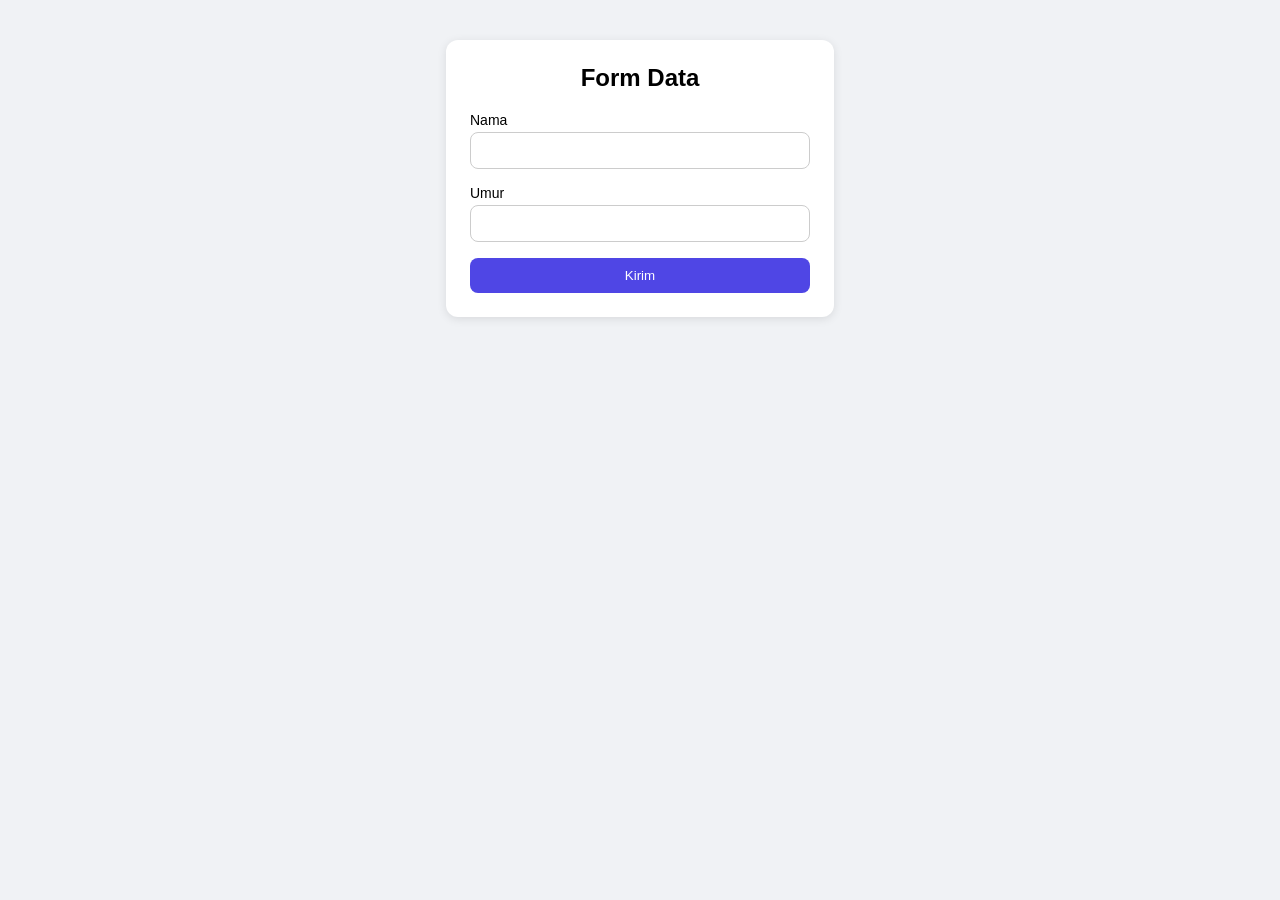
==== templates/index.html @ ef30b450 "Add index.html template and style.css for form layout and styling" ====
<!DOCTYPE html>
<html lang="en">
<head>
    <meta charset="UTF-8">
    <meta name="viewport" content="width=device-width, initial-scale=1.0">
    <title>Flask POST</title>
    <link rel="stylesheet" href="/static/style.css">
</head>
<body>
    <div class="card">
        <h2>Form Data</h2>

        <form method="POST" action="/kirim">
            <label for="nama">Nama</label>
            <input type="text" id="nama" name="nama" required>

            <label for="umur">Umur</label>
            <input type="number" id="umur" name="umur" required>

            <button type="submit">Kirim</button>
        </form>
    </div>
</body>
</html>
---- static/style.css ----
body {
    font-family: Arial, sans-serif;
    background: #f0f2f5;
    display: flex;
    justify-content: center;
    padding: 40px 16px;
    margin: 0;
}

.card {
    background: #fff;
    width: 100%;
    max-width: 340px;
    padding: 24px;
    border-radius: 12px;
    box-shadow: 0 2px 10px rgba(0, 0, 0, 0.1);
}

h2 {
    margin-top: 0;
    text-align: center;
}

label {
    display: block;
    margin-bottom: 4px;
    font-size: 14px;
}

input {
    width: 100%;
    padding: 10px;
    margin-bottom: 16px;
    border: 1px solid #ccc;
    border-radius: 8px;
    box-sizing: border-box;
}

button {
    width: 100%;
    padding: 10px;
    background: #4f46e5;
    color: #fff;
    border: none;
    border-radius: 8px;
    cursor: pointer;
}

button:hover {
    background: #4338ca;
}

.hasil {
    margin-top: 20px;
    padding: 14px;
    background: #eef2ff;
    border-left: 4px solid #4f46e5;
    border-radius: 8px;
}

.hasil h3 {
    margin: 0 0 8px;
}

.hasil p {
    margin: 4px 0;
}

.kembali {
    display: block;
    margin-top: 16px;
    text-align: center;
    color: #4f46e5;
    text-decoration: none;
}
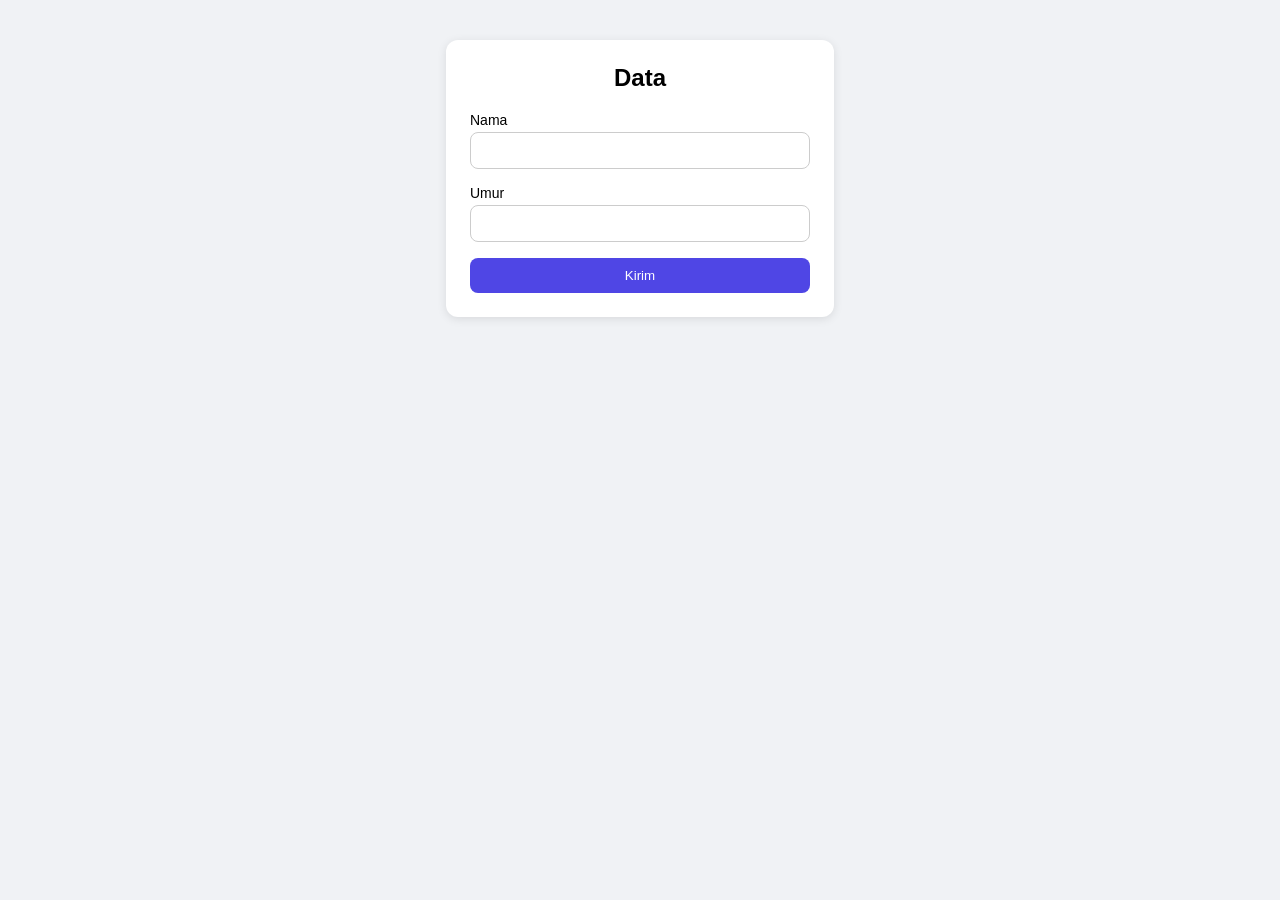
==== commit 03502b23: "Update header title in index.html" ====
--- a/templates/index.html
+++ b/templates/index.html
@@ -8,7 +8,7 @@
 </head>
 <body>
     <div class="card">
-        <h2>Form Data</h2>
+        <h2>Data</h2>
 
         <form method="POST" action="/kirim">
             <label for="nama">Nama</label>
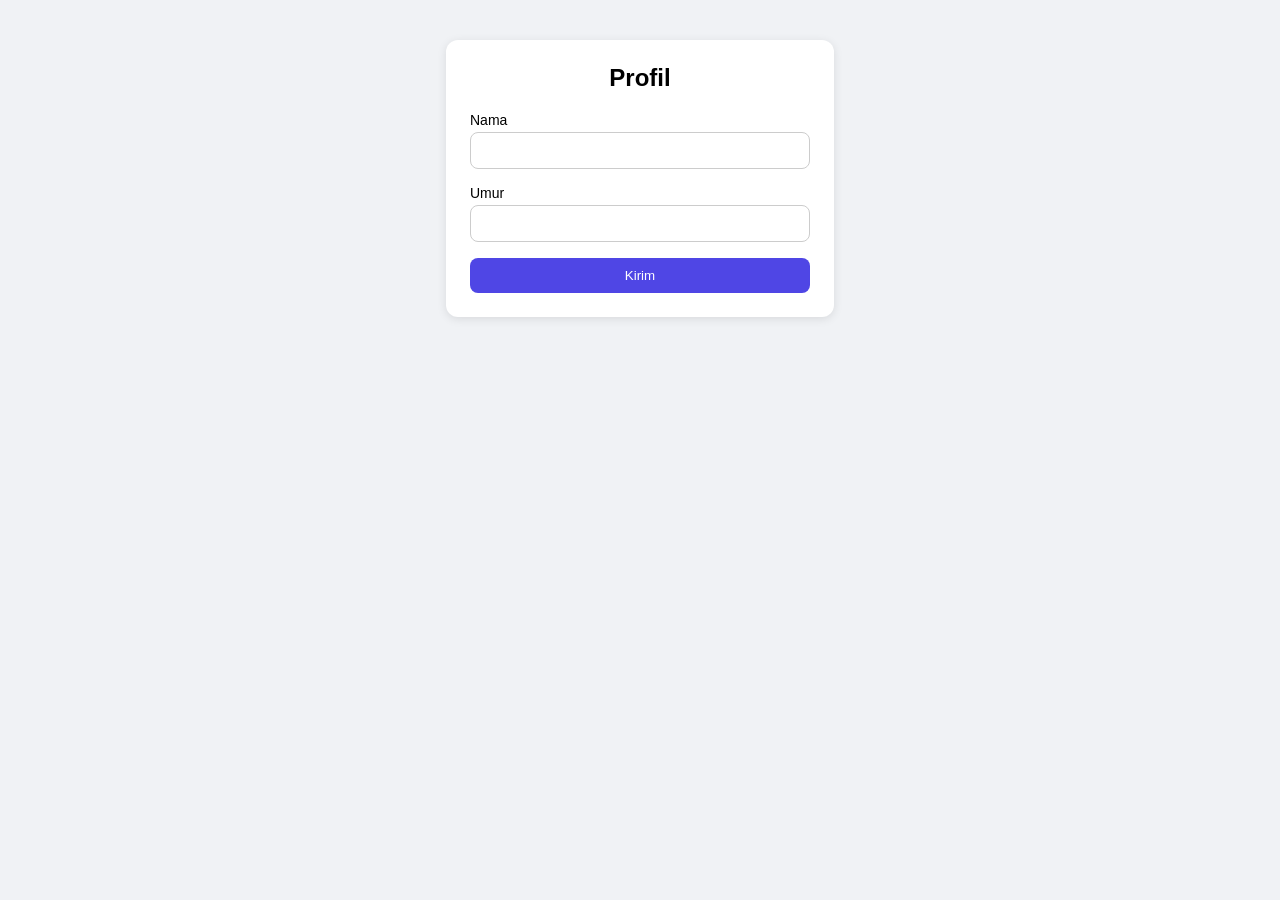
==== commit 62111a23: "Update header title in index.html to "Profil"" ====
--- a/templates/index.html
+++ b/templates/index.html
@@ -8,7 +8,7 @@
 </head>
 <body>
     <div class="card">
-        <h2>Data</h2>
+        <h2>Profil</h2>
 
         <form method="POST" action="/kirim">
             <label for="nama">Nama</label>
